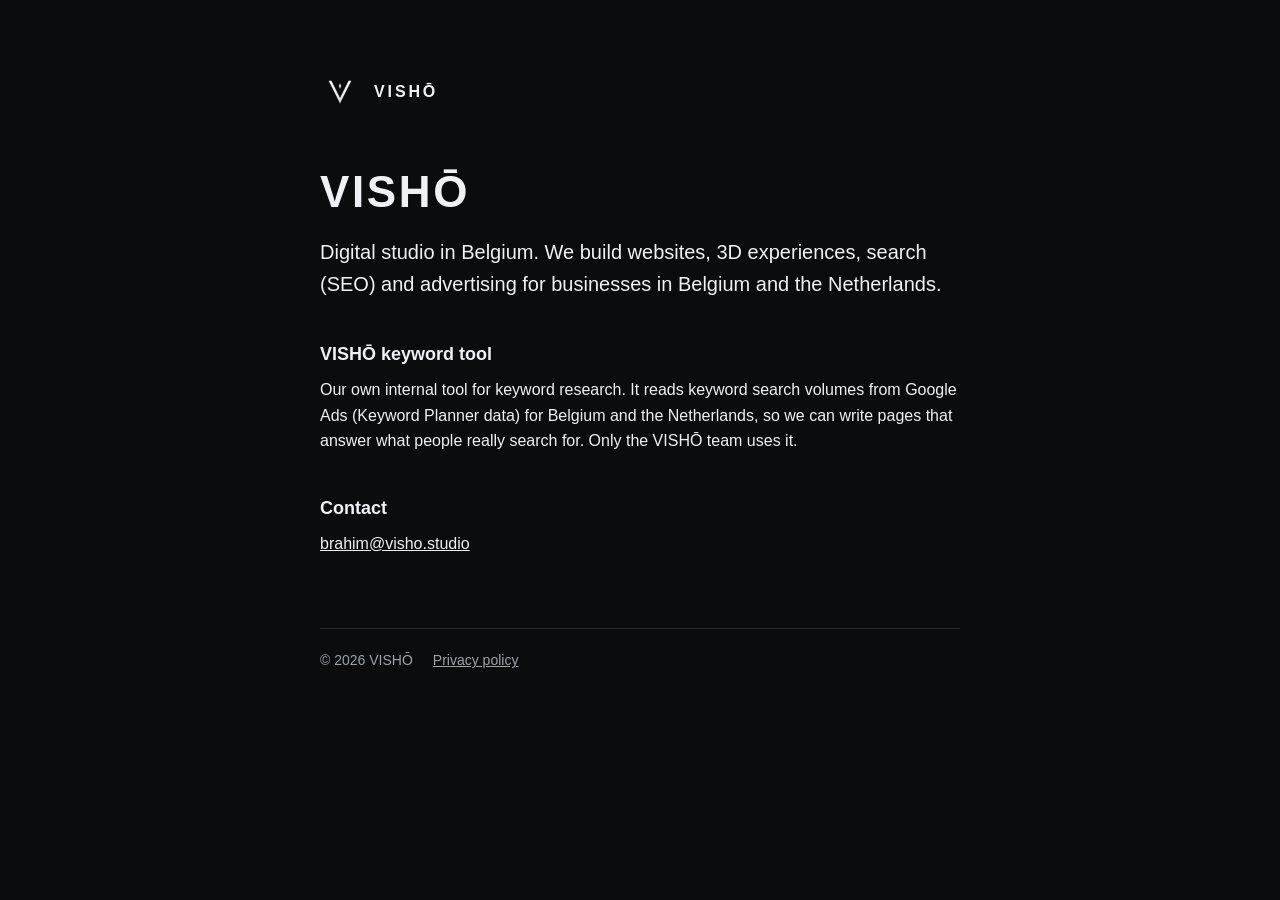
==== index.html @ daa4ddb9 "VISHŌ home + privacy page for visho.studio Co-Authored-By: Claude Opus 5.5 <noreply@anthropic.com>" ====
<!doctype html>
<html lang="en">
<head>
<meta charset="utf-8">
<meta name="viewport" content="width=device-width, initial-scale=1">
<title>VISHŌ · Digital studio in Belgium</title>
<meta name="description" content="VISHŌ is a digital studio in Belgium. We build websites, 3D experiences, search (SEO) and advertising for businesses in Belgium and the Netherlands.">
<link rel="canonical" href="https://visho.studio/">
<link rel="icon" href="/mark.svg" type="image/svg+xml">
<link rel="apple-touch-icon" href="/logo-120.png">
<link rel="stylesheet" href="/style.css">
</head>
<body>
<main>
<header><img src="/logo-120.png" alt=""><a href="/">VISHŌ</a></header>
<h1>VISHŌ</h1>
<p class="lead">Digital studio in Belgium. We build websites, 3D experiences, search (SEO) and advertising for businesses in Belgium and the Netherlands.</p>

<h2>VISHŌ keyword tool</h2>
<p>Our own internal tool for keyword research. It reads keyword search volumes from Google Ads (Keyword Planner data) for Belgium and the Netherlands, so we can write pages that answer what people really search for. Only the VISHŌ team uses it.</p>

<h2>Contact</h2>
<p><a href="mailto:brahim@visho.studio">brahim@visho.studio</a></p>

<footer><span>© 2026 VISHŌ</span><a href="/privacy">Privacy policy</a></footer>
</main>
</body>
</html>
---- style.css ----
:root{--bg:#0B0C0E;--fg:#EEF1F6;--mute:#9AA3AD;--line:#23262B}
*{box-sizing:border-box}
html,body{margin:0;background:var(--bg);color:var(--fg);font:16px/1.6 -apple-system,BlinkMacSystemFont,"Segoe UI",Helvetica,Arial,sans-serif}
main{max-width:680px;margin:0 auto;padding:72px 20px 48px}
header{display:flex;align-items:center;gap:14px;margin-bottom:56px}
header img{width:40px;height:40px;border-radius:8px}
header a{color:var(--fg);text-decoration:none;font-weight:600;letter-spacing:.18em}
h1{font-size:44px;line-height:1.1;letter-spacing:.06em;margin:0 0 20px;font-weight:600}
h2{font-size:18px;margin:40px 0 8px;font-weight:600}
p{margin:0 0 14px;color:var(--fg)}
.lead{font-size:20px;color:var(--fg)}
.mute{color:var(--mute)}
a{color:var(--fg);overflow-wrap:anywhere}
footer{margin-top:72px;padding-top:20px;border-top:1px solid var(--line);color:var(--mute);font-size:14px;display:flex;gap:20px;flex-wrap:wrap}
footer a{color:var(--mute)}
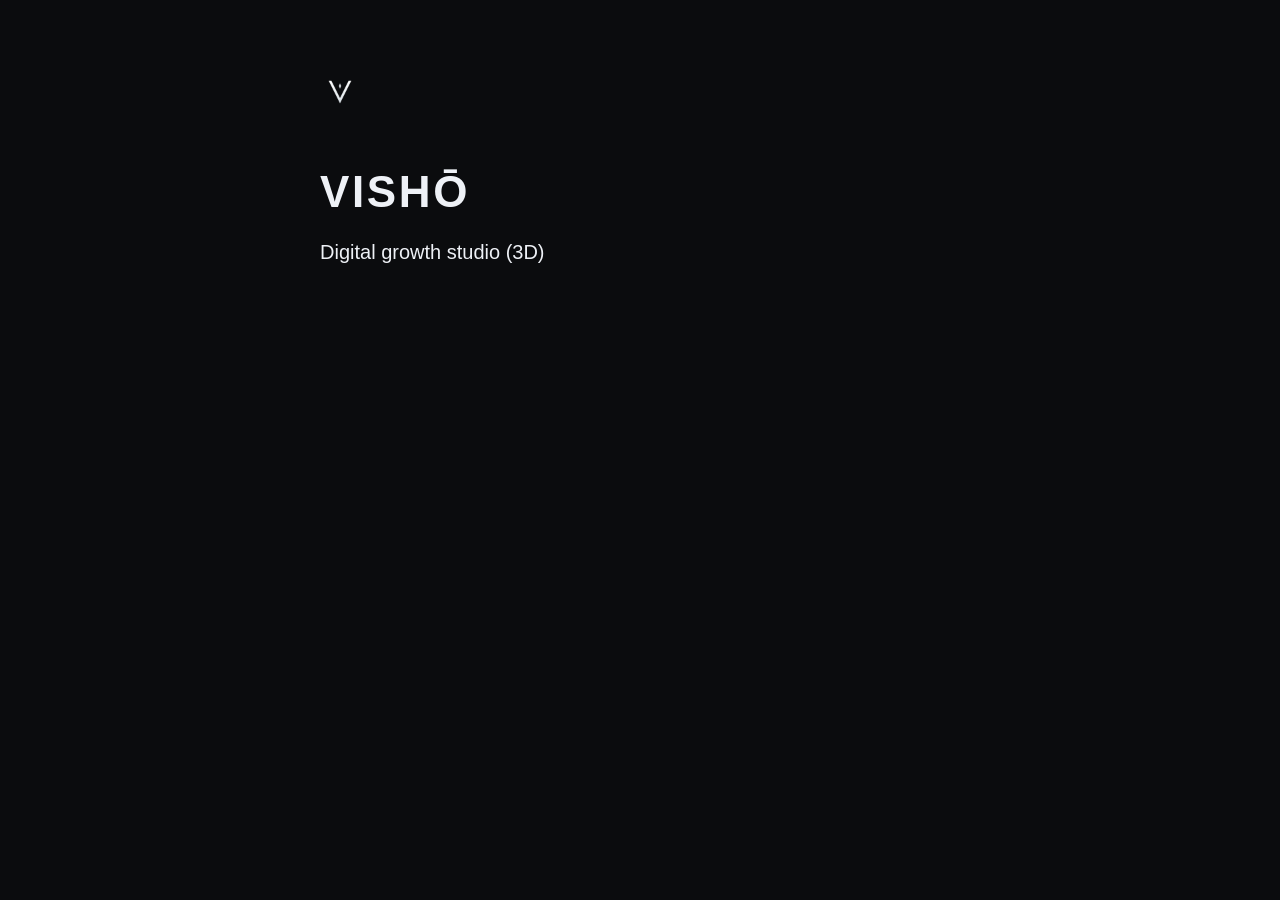
==== commit e9e62275: "Home: name + one line only Co-Authored-By: Claude Opus 5.5 <noreply@anthropic.com>" ====
--- a/index.html
+++ b/index.html
@@ -3,8 +3,8 @@
 <head>
 <meta charset="utf-8">
 <meta name="viewport" content="width=device-width, initial-scale=1">
-<title>VISHŌ · Digital studio in Belgium</title>
-<meta name="description" content="VISHŌ is a digital studio in Belgium. We build websites, 3D experiences, search (SEO) and advertising for businesses in Belgium and the Netherlands.">
+<title>VISHŌ</title>
+<meta name="description" content="Digital growth studio (3D)">
 <link rel="canonical" href="https://visho.studio/">
 <link rel="icon" href="/mark.svg" type="image/svg+xml">
 <link rel="apple-touch-icon" href="/logo-120.png">
@@ -12,17 +12,9 @@
 </head>
 <body>
 <main>
-<header><img src="/logo-120.png" alt=""><a href="/">VISHŌ</a></header>
+<header><img src="/logo-120.png" alt=""></header>
 <h1>VISHŌ</h1>
-<p class="lead">Digital studio in Belgium. We build websites, 3D experiences, search (SEO) and advertising for businesses in Belgium and the Netherlands.</p>
-
-<h2>VISHŌ keyword tool</h2>
-<p>Our own internal tool for keyword research. It reads keyword search volumes from Google Ads (Keyword Planner data) for Belgium and the Netherlands, so we can write pages that answer what people really search for. Only the VISHŌ team uses it.</p>
-
-<h2>Contact</h2>
-<p><a href="mailto:brahim@visho.studio">brahim@visho.studio</a></p>
-
-<footer><span>© 2026 VISHŌ</span><a href="/privacy">Privacy policy</a></footer>
+<p class="lead">Digital growth studio (3D)</p>
 </main>
 </body>
 </html>
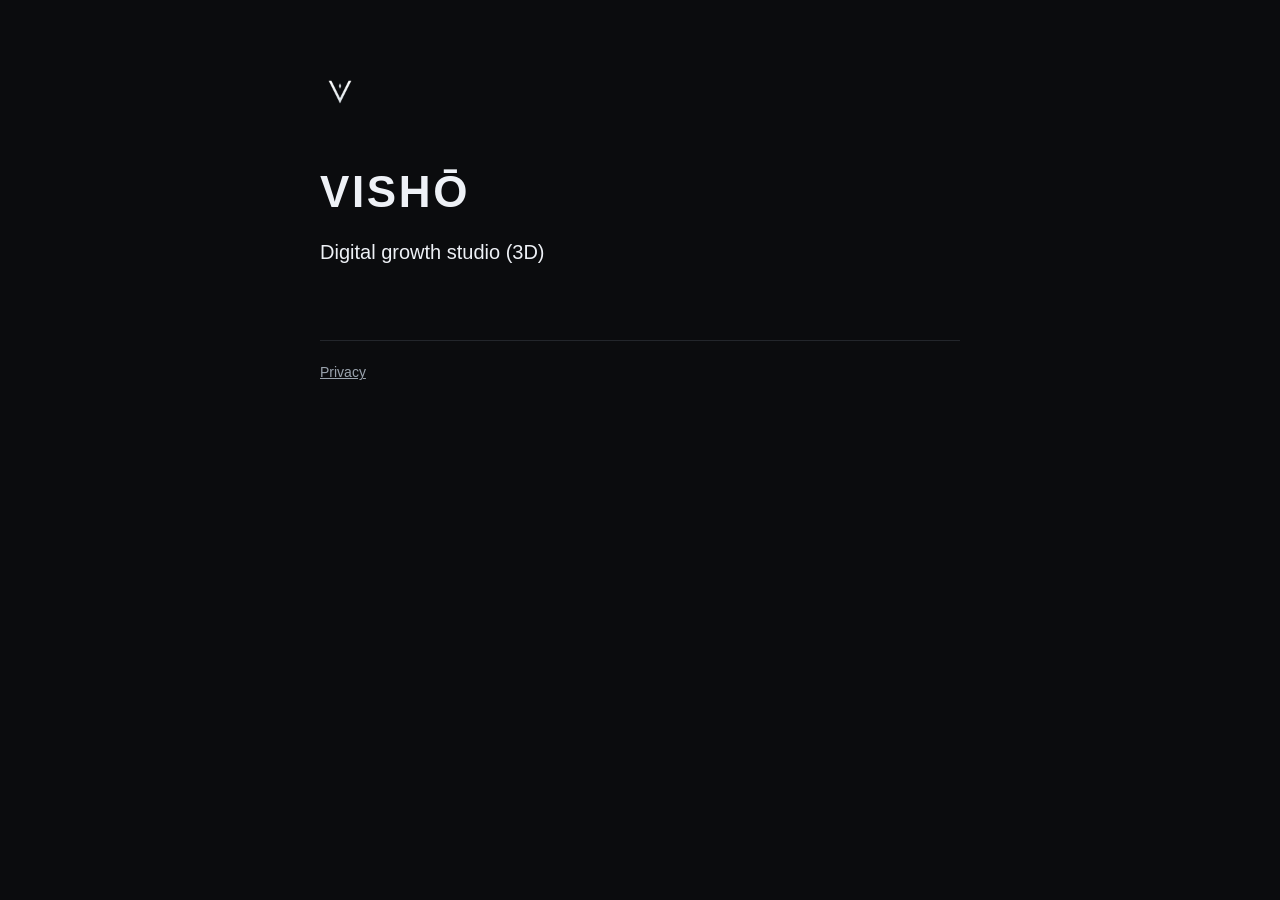
==== commit e8db7926: "Home: privacy link (Google requirement) Co-Authored-By: Claude Opus 5.5 <noreply@anthropic.com>" ====
--- a/index.html
+++ b/index.html
@@ -15,6 +15,7 @@
 <header><img src="/logo-120.png" alt=""></header>
 <h1>VISHŌ</h1>
 <p class="lead">Digital growth studio (3D)</p>
+<footer><a href="/privacy">Privacy</a></footer>
 </main>
 </body>
 </html>
